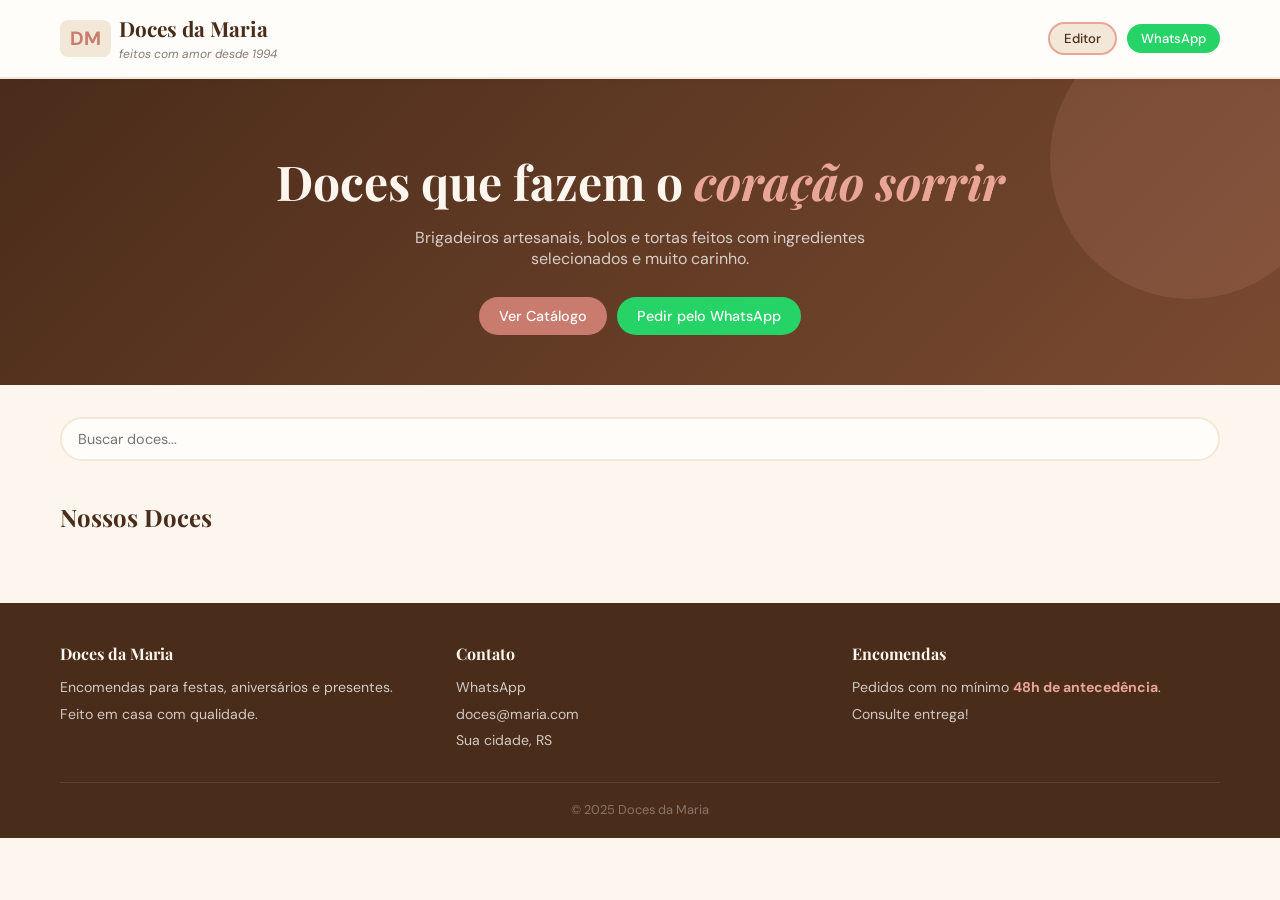
==== doces-da-maria/index.html @ 8df07592 "Add files via upload" ====
<!DOCTYPE html>
<html lang="pt-BR">
<head>
  <meta charset="UTF-8">
  <meta name="viewport" content="width=device-width, initial-scale=1.0">
  <title>Doces da Maria</title>
  <link rel="stylesheet" href="css/style.css">
</head>
<body>

  <header class="header">
    <div class="container">
      <div class="logo">
        <div class="logo-icone">DM</div>
        <div class="logo-nome">
          <h1>Doces da Maria</h1>
          <span>feitos com amor desde 1994</span>
        </div>
      </div>
      <div class="header-btns">
        <a href="adm/admin.html" class="btn btn-sec btn-sm">Editor</a>
        <a href="https://wa.me/5551993705432" target="_blank" rel="noopener noreferrer" class="btn btn-wpp btn-sm">WhatsApp</a>
      </div>
    </div>
  </header>

  <section class="hero">
    <div class="container">
      <h2>Doces que fazem o <em>coração sorrir</em></h2>
      <p>Brigadeiros artesanais, bolos e tortas feitos com ingredientes selecionados e muito carinho.</p>
      <div class="hero-btns">
        <a href="#catalogo" class="btn btn-primary">Ver Catálogo</a>
        <a href="https://wa.me/5551993705432?text=Oi%20Dona%20Maria!%20Quero%20fazer%20um%20pedido" target="_blank" rel="noopener noreferrer" class="btn btn-wpp">Pedir pelo WhatsApp</a>
      </div>
    </div>
  </section>

  <section class="busca-area">
    <div class="container">
      <div class="busca-wrap">
        <div class="campo-busca">
          <input type="text" id="busca" placeholder="Buscar doces...">
        </div>
      </div>
      <div class="filtros" id="filtros"></div>
    </div>
  </section>

  <section class="catalogo" id="catalogo">
    <div class="container">
      <h2 class="secao-h2">Nossos Doces</h2>
      <div class="grid" id="grid"></div>
    </div>
  </section>

  <footer class="footer">
    <div class="container">
      <div class="footer-cols">
        <div class="footer-col">
          <h4>Doces da Maria</h4>
          <p>Encomendas para festas, aniversários e presentes. Feito em casa com qualidade.</p>
        </div>
        <div class="footer-col">
          <h4>Contato</h4>
          <a href="https://wa.me/5551993705432" target="_blank" rel="noopener noreferrer">WhatsApp</a><br>
          <a href="mailto:doces@maria.com">doces@maria.com</a><br>
          <p>Sua cidade, RS</p>
        </div>
        <div class="footer-col">
          <h4>Encomendas</h4>
          <p>Pedidos com no mínimo <strong style="color:var(--rosa)">48h de antecedência</strong>. Consulte entrega!</p>
        </div>
      </div>
      <div class="footer-bottom">
        <p>© 2025 Doces da Maria</p>
      </div>
    </div>
  </footer>

  <script src="js/models/DoceModel.js"></script>
  <script src="js/services/StorageService.js"></script>
  <script src="js/controllers/DoceController.js"></script>
  <script src="js/controllers/CatalogoController.js"></script>
</body>
</html>
---- doces-da-maria/css/style.css ----
@import url('https://fonts.googleapis.com/css2?family=Playfair+Display:ital,wght@0,600;1,400&family=DM+Sans:wght@300;400;500&display=swap');

:root {
  --rosa: #E8A598;
  --rosa2: #C97B6E;
  --creme: #FDF6EE;
  --creme2: #F3E8D8;
  --marrom: #4A2C1A;
  --marrom2: #7A4A30;
  --caramelo: #C8882A;
  --cinza: #8A7A72;
  --branco: #FFFDF9;
  --verde-wpp: #25D366;
}

* {
  box-sizing: border-box;
  margin: 0;
  padding: 0;
}

body {
  font-family: 'DM Sans', sans-serif;
  background: var(--creme);
  color: var(--marrom);
}

a { text-decoration: none; color: inherit; }
img { max-width: 100%; }

.container {
  max-width: 1200px;
  margin: 0 auto;
  padding: 0 20px;
}

.btn {
  display: inline-flex;
  align-items: center;
  gap: 6px;
  padding: 10px 20px;
  border: none;
  border-radius: 30px;
  font-size: 0.9rem;
  font-family: 'DM Sans', sans-serif;
  cursor: pointer;
  transition: all 0.25s;
  font-weight: 500;
}

.btn-primary { background: var(--rosa2); color: #fff; }
.btn-primary:hover { background: var(--marrom); transform: translateY(-1px); }

.btn-sec {
  background: var(--creme2);
  color: var(--marrom);
  border: 2px solid var(--rosa);
}
.btn-sec:hover { background: var(--rosa); }

.btn-wpp { background: var(--verde-wpp); color: #fff; }
.btn-wpp:hover { background: #1fba5a; box-shadow: 0 4px 14px rgba(37,211,102,.35); }

.btn-sm { padding: 6px 14px; font-size: 0.82rem; }

.btn-ed { background: var(--creme2); color: var(--marrom2); border: none; border-radius: 8px; padding: 6px 10px; cursor: pointer; }
.btn-ed:hover { background: var(--rosa); color: #fff; }

.btn-rm { background: #fdecea; color: #c0392b; border: none; border-radius: 8px; padding: 6px 10px; cursor: pointer; }
.btn-rm:hover { background: #c0392b; color: #fff; }

.tag {
  background: var(--creme2);
  color: var(--marrom2);
  padding: 3px 10px;
  border-radius: 20px;
  font-size: 0.78rem;
  text-transform: capitalize;
}

.header {
  background: var(--branco);
  border-bottom: 2px solid var(--creme2);
  position: sticky;
  top: 0;
  z-index: 50;
  box-shadow: 0 2px 10px rgba(74,44,26,.06);
}

.header .container {
  display: flex;
  align-items: center;
  justify-content: space-between;
  padding-top: 14px;
  padding-bottom: 14px;
  gap: 12px;
}

.logo { display: flex; align-items: center; gap: 8px; }
.logo-icone { 
  font-size: 1.2rem; 
  font-weight: 700; 
  color: var(--rosa2);
  background: var(--creme2);
  padding: 6px 10px;
  border-radius: 8px;
}
.logo-nome h1 { font-family: 'Playfair Display', serif; font-size: 1.3rem; }
.logo-nome span { font-size: 0.75rem; color: var(--cinza); font-style: italic; }

.header-btns { display: flex; gap: 10px; align-items: center; }

.hero {
  background: linear-gradient(135deg, var(--marrom), var(--marrom2));
  color: #fff;
  padding: 70px 0 50px;
  text-align: center;
  position: relative;
  overflow: hidden;
}

.hero::before {
  content: '';
  position: absolute;
  width: 280px; height: 280px;
  border-radius: 50%;
  background: rgba(232,165,152,.12);
  top: -60px; right: -50px;
}

.hero h2 {
  font-family: 'Playfair Display', serif;
  font-size: clamp(1.8rem, 4.5vw, 3rem);
  margin-bottom: 14px;
  color: var(--creme);
}

.hero h2 em { color: var(--rosa); }

.hero p {
  color: rgba(255,255,255,.75);
  font-size: 1rem;
  max-width: 460px;
  margin: 0 auto 28px;
}

.hero-btns {
  display: flex;
  gap: 10px;
  justify-content: center;
  flex-wrap: wrap;
}

.busca-area {
  padding: 32px 0 12px;
}

.busca-wrap {
  display: flex;
  gap: 10px;
  margin-bottom: 16px;
  flex-wrap: wrap;
}

.campo-busca {
  flex: 1;
  min-width: 200px;
}

.campo-busca input {
  width: 100%;
  padding: 11px 16px;
  border: 2px solid var(--creme2);
  border-radius: 30px;
  background: var(--branco);
  font-family: 'DM Sans', sans-serif;
  font-size: 0.9rem;
  color: var(--marrom);
}

.campo-busca input:focus {
  outline: none;
  border-color: var(--rosa2);
}

.filtros { display: flex; gap: 6px; flex-wrap: wrap; }

.filtro {
  padding: 7px 16px;
  border: 2px solid var(--creme2);
  border-radius: 30px;
  background: var(--branco);
  color: var(--cinza);
  font-family: 'DM Sans', sans-serif;
  font-size: 0.85rem;
  cursor: pointer;
  transition: all 0.2s;
  text-transform: capitalize;
}

.filtro:hover, .filtro.ativo {
  background: var(--rosa2);
  border-color: var(--rosa2);
  color: #fff;
}

.catalogo { padding: 12px 0 50px; }

.secao-h2 {
  font-family: 'Playfair Display', serif;
  font-size: 1.5rem;
  margin-bottom: 20px;
}

.grid {
  display: grid;
  grid-template-columns: repeat(auto-fill, minmax(250px, 1fr));
  gap: 22px;
}

.vazio {
  text-align: center;
  color: var(--cinza);
  padding: 50px 0;
  grid-column: 1/-1;
  font-size: 1.05rem;
}

.card {
  background: var(--branco);
  border-radius: 14px;
  overflow: hidden;
  box-shadow: 0 3px 18px rgba(74,44,26,.09);
  transition: transform 0.25s, box-shadow 0.25s;
  animation: sobe 0.35s ease both;
}

.card:hover {
  transform: translateY(-5px);
  box-shadow: 0 10px 32px rgba(74,44,26,.16);
}

@keyframes sobe {
  from { opacity: 0; transform: translateY(16px); }
  to   { opacity: 1; transform: none; }
}

.card-img {
  height: 195px;
  overflow: hidden;
  position: relative;
}

.card-img img {
  width: 100%; height: 100%;
  object-fit: cover;
  transition: transform 0.4s;
}

.card:hover .card-img img { transform: scale(1.07); }

.badge {
  position: absolute;
  top: 10px; left: 10px;
  background: var(--caramelo);
  color: #fff;
  font-size: 0.7rem;
  font-weight: 700;
  padding: 3px 9px;
  border-radius: 20px;
}

.card-info { padding: 16px; }

.card-top {
  display: flex;
  justify-content: space-between;
  align-items: flex-start;
  gap: 6px;
  margin-bottom: 7px;
}

.card-top h3 {
  font-family: 'Playfair Display', serif;
  font-size: 1rem;
}

.preco { color: var(--rosa2); font-weight: 700; white-space: nowrap; }

.card-info p {
  font-size: 0.85rem;
  color: var(--cinza);
  margin-bottom: 12px;
  display: -webkit-box;
  -webkit-line-clamp: 2;
  -webkit-box-orient: vertical;
  overflow: hidden;
}

.card-bottom {
  display: flex;
  justify-content: space-between;
  align-items: center;
  flex-wrap: wrap;
  gap: 6px;
}

.footer {
  background: var(--marrom);
  color: rgba(255,255,255,.75);
  padding: 40px 0 20px;
}

.footer-cols {
  display: grid;
  grid-template-columns: repeat(auto-fit, minmax(180px, 1fr));
  gap: 28px;
  margin-bottom: 28px;
}

.footer-col h4 {
  font-family: 'Playfair Display', serif;
  color: var(--creme);
  margin-bottom: 10px;
}

.footer-col p, .footer-col a { font-size: 0.88rem; line-height: 1.9; }
.footer-col a:hover { color: var(--rosa); }

.footer-bottom {
  border-top: 1px solid rgba(255,255,255,.1);
  padding-top: 18px;
  text-align: center;
  font-size: 0.8rem;
  color: rgba(255,255,255,.35);
}

.admin-header {
  background: var(--marrom);
  color: var(--branco);
  padding: 14px 0;
}

.admin-header .container {
  display: flex;
  justify-content: space-between;
  align-items: center;
  gap: 12px;
  flex-wrap: wrap;
}

.admin-logo { display: flex; align-items: center; gap: 8px; }
.admin-logo .logo-icone { 
  font-size: 1.2rem; 
  font-weight: 700; 
  color: var(--branco);
  background: var(--rosa2);
  padding: 6px 10px;
  border-radius: 8px;
}
.admin-logo h1 { font-size: 1.1rem; color: var(--creme); font-family: 'Playfair Display', serif; }

.stats {
  background: var(--marrom2);
  color: #fff;
  display: flex;
  gap: 20px;
  padding: 12px 20px;
  font-size: 0.88rem;
  flex-wrap: wrap;
}

.stats strong { color: var(--rosa); margin-left: 4px; font-size: 1rem; }

.admin-wrap {
  display: grid;
  grid-template-columns: 1fr 1.6fr;
  gap: 28px;
  max-width: 1200px;
  margin: 0 auto;
  padding: 28px 20px;
  align-items: start;
}

.form-card {
  background: var(--branco);
  border-radius: 14px;
  padding: 24px;
  box-shadow: 0 3px 18px rgba(74,44,26,.09);
  position: sticky;
  top: 16px;
}

.form-card h2 {
  font-family: 'Playfair Display', serif;
  font-size: 1.25rem;
  margin-bottom: 20px;
  padding-bottom: 14px;
  border-bottom: 2px solid var(--creme2);
}

.form-grupo { margin-bottom: 14px; }

.form-grupo label {
  display: block;
  font-size: 0.85rem;
  font-weight: 500;
  margin-bottom: 5px;
}

.form-grupo input,
.form-grupo select,
.form-grupo textarea {
  width: 100%;
  padding: 9px 12px;
  border: 2px solid var(--creme2);
  border-radius: 9px;
  font-family: 'DM Sans', sans-serif;
  font-size: 0.9rem;
  color: var(--marrom);
  background: var(--creme);
}

.form-grupo input:focus,
.form-grupo select:focus,
.form-grupo textarea:focus {
  outline: none;
  border-color: var(--rosa2);
  background: var(--branco);
}

.form-grupo textarea { resize: vertical; min-height: 75px; }

.check-grupo {
  display: flex;
  align-items: center;
  gap: 8px;
  margin-bottom: 16px;
}

.check-grupo input { width: auto; accent-color: var(--rosa2); }

.form-btns { display: flex; gap: 8px; flex-wrap: wrap; }

.msg-erro {
  background: #fdecea;
  border: 1px solid #f5c6c6;
  border-radius: 8px;
  padding: 9px 12px;
  color: #c0392b;
  font-size: 0.85rem;
  margin-bottom: 14px;
  display: none;
}

.msg-ok {
  background: #e9f7ef;
  border: 1px solid #a9dfbf;
  border-radius: 8px;
  padding: 9px 12px;
  color: #27ae60;
  font-size: 0.85rem;
  margin-bottom: 14px;
  display: none;
}

.lista-card {
  background: var(--branco);
  border-radius: 14px;
  padding: 24px;
  box-shadow: 0 3px 18px rgba(74,44,26,.09);
}

.lista-topo {
  display: flex;
  justify-content: space-between;
  align-items: center;
  margin-bottom: 18px;
  gap: 10px;
  flex-wrap: wrap;
}

.lista-topo h2 { font-family: 'Playfair Display', serif; font-size: 1.25rem; }

.filtro-lista {
  padding: 8px 14px;
  border: 2px solid var(--creme2);
  border-radius: 20px;
  font-family: 'DM Sans', sans-serif;
  font-size: 0.87rem;
  background: var(--creme);
  color: var(--marrom);
  width: 160px;
}

.filtro-lista:focus { outline: none; border-color: var(--rosa2); }

.item-lista {
  display: flex;
  align-items: center;
  gap: 12px;
  padding: 12px 0;
  border-bottom: 1px solid var(--creme2);
}

.item-lista:last-child { border-bottom: none; }

.img-mini {
  width: 52px; height: 52px;
  border-radius: 9px;
  object-fit: cover;
  flex-shrink: 0;
  background: var(--creme2);
}

.item-info { flex: 1; min-width: 0; }
.item-info strong { display: block; font-size: 0.95rem; white-space: nowrap; overflow: hidden; text-overflow: ellipsis; }
.item-info small { color: var(--cinza); font-size: 0.8rem; }

.item-acoes { display: flex; gap: 5px; }

.modal-bg {
  position: fixed;
  inset: 0;
  background: rgba(74,44,26,.5);
  z-index: 100;
  display: flex;
  align-items: center;
  justify-content: center;
  padding: 20px;
  opacity: 0;
  pointer-events: none;
  transition: opacity 0.2s;
}

.modal-bg.aberto {
  opacity: 1;
  pointer-events: all;
}

.modal-box {
  background: var(--branco);
  border-radius: 14px;
  padding: 28px;
  max-width: 380px;
  width: 100%;
  text-align: center;
  transform: scale(0.93);
  transition: transform 0.2s;
  box-shadow: 0 12px 40px rgba(74,44,26,.2);
}

.modal-bg.aberto .modal-box { transform: scale(1); }

.modal-box h3 { font-family: 'Playfair Display', serif; font-size: 1.3rem; margin-bottom: 8px; }
.modal-box p { color: var(--cinza); font-size: 0.9rem; margin-bottom: 20px; }
.modal-btns { display: flex; gap: 8px; justify-content: center; }

@media (max-width: 860px) {
  .admin-wrap {
    grid-template-columns: 1fr;
  }
  .form-card { position: static; }
}

@media (max-width: 600px) {
  .hero { padding: 42px 0 34px; }

  .hero-btns .btn { flex: 1; min-width: 130px; justify-content: center; }

  .busca-wrap { flex-direction: column; }
  .campo-busca { min-width: 0; }

  .grid { grid-template-columns: repeat(auto-fill, minmax(200px, 1fr)); gap: 14px; }

  .admin-wrap { padding: 14px 14px; gap: 18px; }

  .lista-topo { flex-direction: column; align-items: stretch; }
  .filtro-lista { width: 100%; }

  .header-btns .txt-btn { display: none; }

  .modal-btns { flex-direction: column; }
}
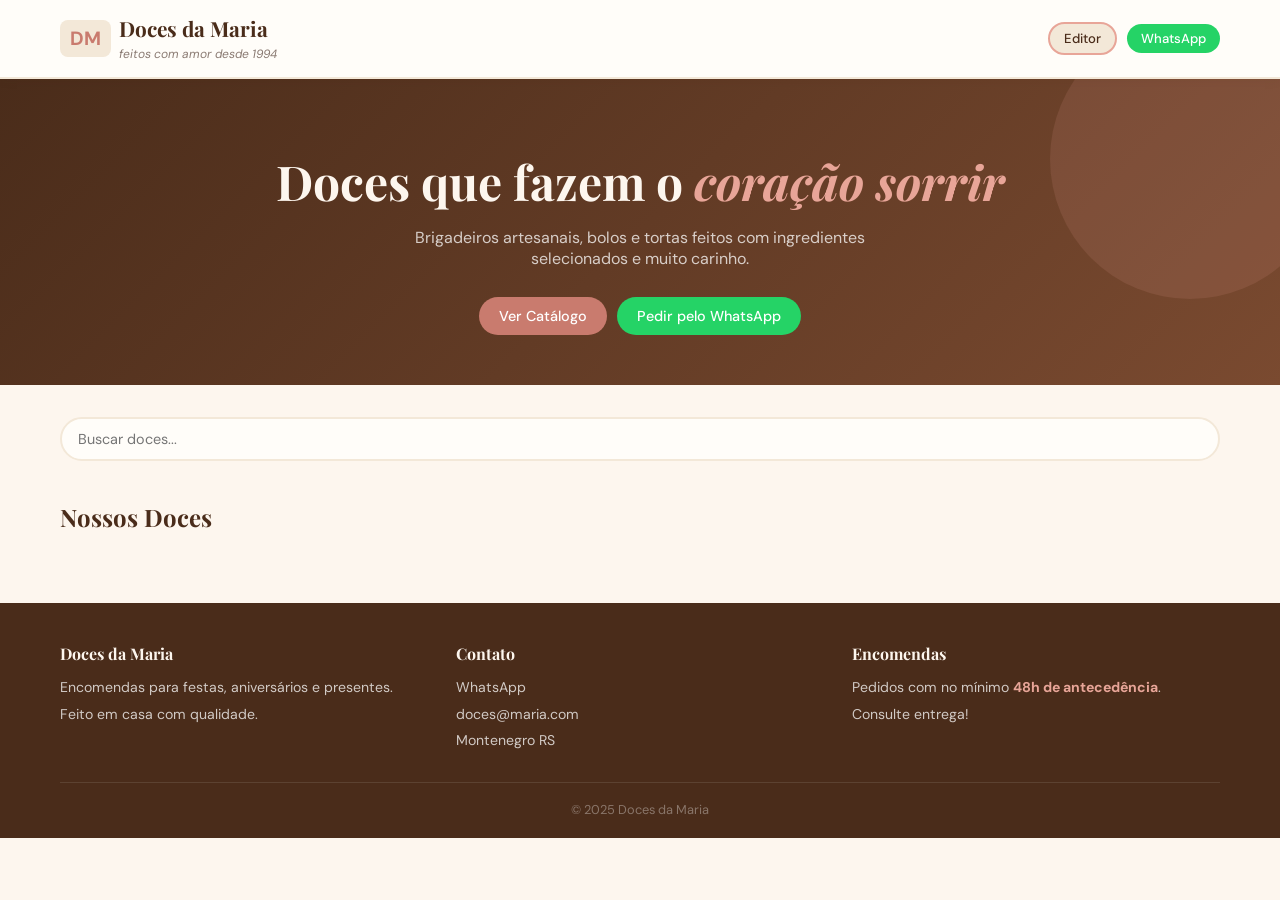
==== commit df83cd6b: "Change city to Montenegro RS" ====
--- a/doces-da-maria/index.html
+++ b/doces-da-maria/index.html
@@ -1,11 +1,13 @@
 <!DOCTYPE html>
 <html lang="pt-BR">
+
 <head>
   <meta charset="UTF-8">
   <meta name="viewport" content="width=device-width, initial-scale=1.0">
   <title>Doces da Maria</title>
   <link rel="stylesheet" href="css/style.css">
 </head>
+
 <body>
 
   <header class="header">
@@ -19,7 +21,8 @@
       </div>
       <div class="header-btns">
         <a href="adm/admin.html" class="btn btn-sec btn-sm">Editor</a>
-        <a href="https://wa.me/5551993705432" target="_blank" rel="noopener noreferrer" class="btn btn-wpp btn-sm">WhatsApp</a>
+        <a href="https://wa.me/5551993705432" target="_blank" rel="noopener noreferrer"
+          class="btn btn-wpp btn-sm">WhatsApp</a>
       </div>
     </div>
   </header>
@@ -30,7 +33,8 @@
       <p>Brigadeiros artesanais, bolos e tortas feitos com ingredientes selecionados e muito carinho.</p>
       <div class="hero-btns">
         <a href="#catalogo" class="btn btn-primary">Ver Catálogo</a>
-        <a href="https://wa.me/5551993705432?text=Oi%20Dona%20Maria!%20Quero%20fazer%20um%20pedido" target="_blank" rel="noopener noreferrer" class="btn btn-wpp">Pedir pelo WhatsApp</a>
+        <a href="https://wa.me/5551993705432?text=Oi%20Dona%20Maria!%20Quero%20fazer%20um%20pedido" target="_blank"
+          rel="noopener noreferrer" class="btn btn-wpp">Pedir pelo WhatsApp</a>
       </div>
     </div>
   </section>
@@ -64,7 +68,7 @@
           <h4>Contato</h4>
           <a href="https://wa.me/5551993705432" target="_blank" rel="noopener noreferrer">WhatsApp</a><br>
           <a href="mailto:doces@maria.com">doces@maria.com</a><br>
-          <p>Sua cidade, RS</p>
+          <p>Montenegro RS</p>
         </div>
         <div class="footer-col">
           <h4>Encomendas</h4>
@@ -82,4 +86,5 @@
   <script src="js/controllers/DoceController.js"></script>
   <script src="js/controllers/CatalogoController.js"></script>
 </body>
-</html>
+
+</html>
